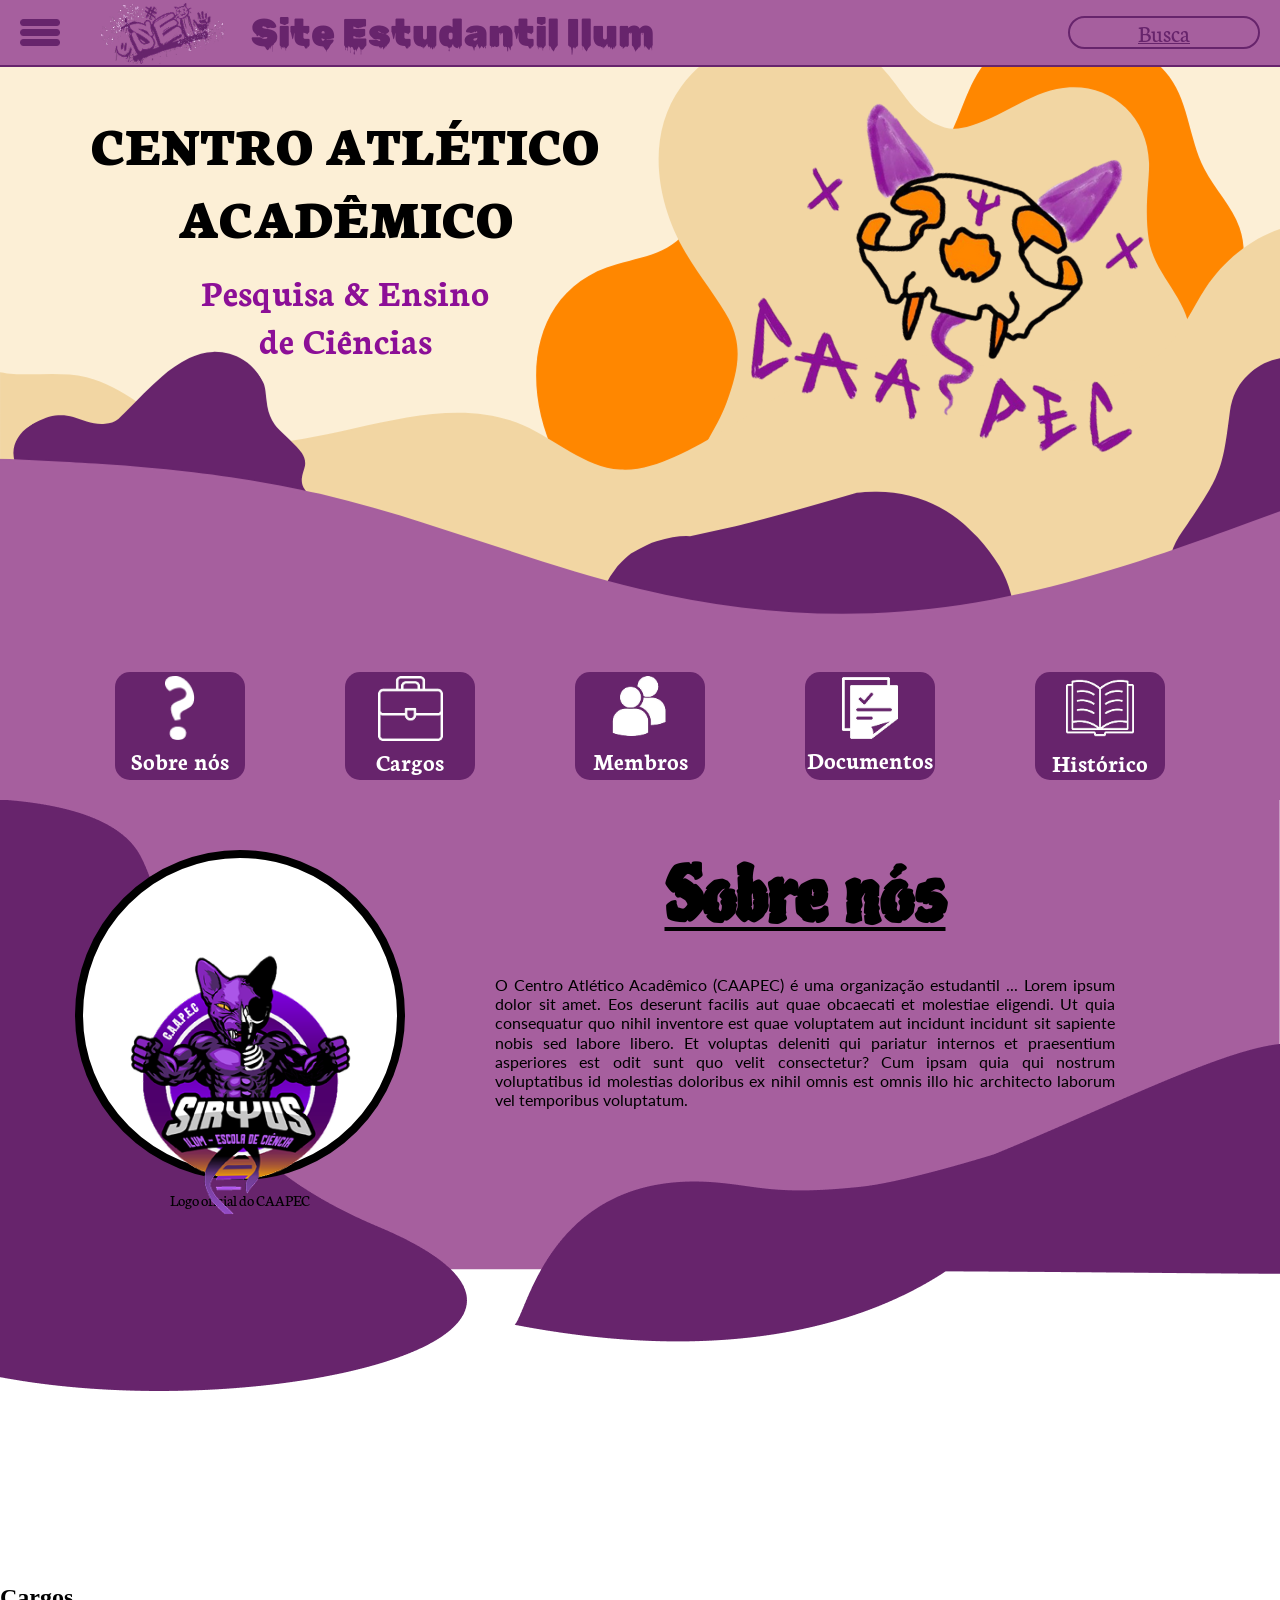
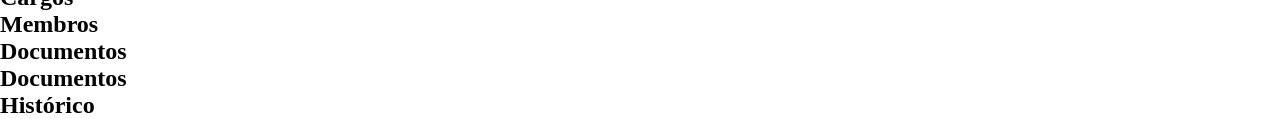
==== pages/caapec/index.html @ 22b8bea9 "Estrutura de pastas do site, juntamente com o começo da página da C.A.A.P.E.C." ====
<!DOCTYPE html>
<html lang="pt-br">
    <head>
        <meta charset="UTF-8">
        <meta name="viewport" content="width=device-width, initial-scale=1.0">
        <title>CAAPEC - Centro Atlético Acadêmico</title>
        <link rel="stylesheet" href="theme-caapec.css">
        <link rel="preconnect" href="https://fonts.googleapis.com">
        <link rel="preconnect" href="https://fonts.gstatic.com" crossorigin>
        <link href="https://fonts.googleapis.com/css2?family=Lato:ital,wght@0,100;0,300;0,400;
        0,700;0,900;1,100;1,300;1,400;1,700;1,900&family=Neuton:ital,wght@0,200;0,300;0,400;
        0,700;0,800;1,400&family=Piedra&family=Rubik+Wet+Paint&display=swap" rel="stylesheet">
    </head>
    <body class="page-caapec">
        <nav class="top-navbar">
            <div class="top-navbar-container">
                <div class="menu">
                    <button class="menu-button">
                        <img src="../../assets/icons/menu icon.png" alt="abrir menu">
                    </button>
                    <button class="logo-sei-button">
                        <img src="../../assets/images/logo sei roxo 1.png" alt="ir para página inicial">
                    </button>
                    <span class="site-name">Site Estudantil Ilum</span>
                </div>
                <div class="search-container">
                    <form action="/buscar" method="GET">
                        <input type="search" placeholder="Busca" class="search-input">
                    </div>
                </div>
            </nav>
            <header class="hero-section">
                <div class="hero-container">
                    <div class="hero-text">
                        <h1>CENTRO ATLÉTICO ACADÊMICO</h1>
                        <p class="hero-subtitle">
                            Pesquisa & Ensino
                            <br>
                            de Ciências
                        </p>
                    </div>
                </div>
            </header>
            <nav class="navigation-menu">
                <a href="#sobre-nos" class="nav-button">
                    <img src="../../assets/icons/sobre nos icon.png" class="icon-sobre" alt="Sobre nós">
                    <span>Sobre nós</span>
                </a>
                <a href="#cargos" class="nav-button">
                    <img src="../../assets/icons/cargos icon.png" class="icon-cargos" alt="Cargos">
                    <span>Cargos</span>
                </a>
                <a href="#membros" class="nav-button">
                    <img src="../../assets/icons/membros icon.png" class="icon-membros" alt="Membros">
                    <span>Membros</span>
                </a>
                <a href="#documentos" class="nav-button">
                    <img src="../../assets/icons/documentos.png" class="icon-documentos" alt="Membros">
                    <span>Documentos</span>
                </a>
                <a href="#historico" class="nav-button">
                    <img src="../../assets/icons/historico icon.png" class="icon-historico" alt="Membros">
                    <span>Histórico</span>
                </a>
            </nav>
            <section id="sobre-nos" class="seccao-sobre-nos">
                <div class="sobre-nos-container">
                    <div class="sobre-nos-logo-area">
                        <div class="logo-circle">
                            <img src="img/logo caapec.png" alt="Logo oficial do CAAPEC">
                        </div>
                        <p class="logo-caption">Logo oficial do CAAPEC</p>
                    </div>
                    <div class="sibre-nos-texto-area">
                        <h2 class="sobre-nos-titulo">Sobre nós</h2>
                        <div class="sobre-nos-conteudo">
                            <p>
                                O Centro Atlético Acadêmico (CAAPEC) é uma organização estudantil ... 
                                Lorem ipsum dolor sit amet. Eos deserunt facilis aut quae obcaecati et molestiae eligendi. Ut quia consequatur quo nihil inventore est quae voluptatem aut incidunt incidunt sit sapiente nobis sed labore libero.

                                Et voluptas deleniti qui pariatur internos et praesentium asperiores est odit sunt quo velit consectetur? Cum ipsam quia qui nostrum voluptatibus id molestias doloribus ex nihil omnis est omnis illo hic architecto laborum vel temporibus voluptatum.
                            </p>
                        </div>
                    </div>
                </div>
            </section>
            <section id="cargos">
                <h2>Cargos</h2>
            </section>
            <section id="membros">
                <h2>Membros</h2>
            </section>
            <section id="documentos">
                <h2>Documentos</h2>
            </section>
            <section id="documentos">
                <h2>Documentos</h2>
            </section>
            <section id="historico">
                <h2>Histórico</h2>
            </section>
        </body>
    </html>
---- pages/caapec/theme-caapec.css ----
@import url('../../css/variables.css');
@import url('https://fonts.googleapis.com/css2?family=Rubik+Wet+Paint&display=swap');

html {
    scroll-behavior: smooth;
}

* {
    margin: 0;
    padding: 0;
    box-sizing: border-box;
}

.top-navbar {
    background-color: var(--Ilum-Lilac); 
    border-bottom: 2px solid var(--Ilum-Purple);
    color: white;
    font-family: sans-serif;
}

.top-navbar-container {
    display: flex;
    justify-content: space-between; 
    align-items: center;           
    height: 65px; 
    padding: 0px 20px;
}

.menu {
    display: flex;
    align-items: center;
    gap: 27px;   
    height: 100%;    
}

.menu-button {
    background: none    ;
    border: none;
    width: 40px; 
    height: 27px;
    cursor: pointer;
}

.menu-button img {
    width: 40px; 
    height: 27px;
}

.logo-sei-button {
    background: none;
    border: none;
    border-radius: 45%;
    height: 100%;
    width: 22%;
    /* cursor: pointer; */
    position: relative;
    display: flex;
    align-items: center;
    justify-content: center;
}

.logo-sei-button img {
    width: 165%;
    height: 160%;
    clip-path: inset(0 20% 20% 20%);
    object-fit: cover;
    object-position: center 15px;
}

.site-name {
    color: var(--Ilum-Purple);
    font-family: "Rubik Wet Paint", system-ui;
    font-size: 29pt;
    margin-left: -18px;
}

.search-container {
    display: flex;
    align-items: center;
}

.search-input {
  background: transparent;
  border: 2px solid var(--Ilum-Purple);
  border-radius: 50px;      
  font-family: "Neuton", serif;
  color: var(--Ilum-Purple);
  font-size: 18pt;
  text-align: center;   
  width: 192px;
  height: 33px;
  line-height: 33px;
  outline: none;     
  
  -webkit-appearance: none;
  appearance: none;
  padding-left: 15px;
  padding-right: 15px;
  box-sizing: border-box;
}

.search-input::-webkit-search-decoration,
.search-input::-webkit-search-cancel-button {
  -webkit-appearance: none;
  display: none;
}

.search-input::placeholder {
    color: var(--Ilum-Purple);
    text-decoration: underline;
    text-underline-offset: 1px;
    text-decoration-thickness: 1px;
}

/* --- Estilos da Seção Hero --- */

.hero-section {
    width: 100%;
    min-height: 585px;  
    background-image: url('img/fundo caapec.png');
    background-size: cover;
    background-position: bottom;
    background-repeat: no-repeat;
    display: flex;
    align-items: flex-start;
    padding-top: 40px;
}

.hero-container {
    width: 100%;
    margin: 0px 45px;
}

.hero-text {
    max-width: 600px; 
    text-align: center; 
}

.hero-text h1 {
    font-family: "Neuton", serif;
    font-size: 42pt;
    font-weight: 800;
    color: #000;
    line-height: 1.3; 
    margin-bottom: 5px; 
    text-transform: uppercase;
    padding-bottom: 10px;
}

.hero-subtitle {
    font-family: "Neuton", serif;
    font-size: 28pt;
    font-weight: 700;
    color: #8C0F97;
    line-height: 1.3;
}

/* Parte de Quick Nav */

.navigation-menu {
    background-color: var(--Ilum-Lilac);
    height: 125;
    display: flex;
    padding: 0 10px 0 10px;
    justify-content: center;
    gap: 100px; 
    padding: 20px;
}

.nav-button {
    background-color: var(--Ilum-Purple); 
    width: 130px;
    height: 108px;
    border-radius: 15px; 
    
    display: flex;
    flex-direction: column;
    align-items: center;
    justify-content: center;
    text-decoration: none; 
    transition: transform 0.2s; 
}

.nav-button:hover {
    transform: scale(1.05); 
}

.nav-button img {
    height: auto;
}

.nav-button span {
    color: #FFFFFF;
    font-family: "Neuton", serif;
    font-size: 18pt;
    font-weight: 700;}

.icon-sobre {
    width: 30px; 
    margin-bottom: 5px;
}

.icon-cargos {
    width: 65px; 
    margin-bottom: 5px;
}

.icon-membros {
    width: 60px;
    margin-bottom: 9px;
}

.icon-documentos {
    width: 62px;
    margin-bottom: 5px;
}

.icon-historico {
    width: 68px;
    margin-bottom: 5px;
}

/* secção sobre nós */

.seccao-sobre-nos {
    width: 100%;
    min-height: 784px; 
    background-image: url('img/fundo sobre nos.png'); 
    background-size: cover;
    background-position: bottom;
    display: flex;
    align-items: flex-start;
    padding-top: 50px;
    padding-left: 75px;
}

.sobre-nos-container {
    display: flex;
    align-items: flex-start;
    gap: 90px; 
}

.sobre-nos-logo-area {
    flex: 1;
    display: flex;
    flex-direction: column;
    align-items: center;
}

.logo-circle {
    width: 330px;
    height: 330px;
    background-color: #FFFFFF;
    border: 8px solid #000000;
    border-radius: 50%;
    display: flex;
    justify-content: center;
    align-items: flex-end;
    position: relative; 
    z-index: 2;
}

.logo-circle img {
    width: 100%; 
    height: auto;
    display: block;
    margin-bottom: -43px;
}

.logo-caption {
    margin-top: 10px;
    font-family: "Neuton", serif;
    color: #000000;
    font-size: 12pt;
}

.about-text-area {
    flex: 1.5;
    display: flex;
    flex-direction: column;
    align-items: center;    
    margin-top: 15px;
}

.sobre-nos-titulo {
    font-family: 'Piedra', serif;
    font-size: 55pt;
    color: #000000;
    margin-bottom: 30px;
    text-align: center;
    text-decoration: underline;
    text-underline-offset: 6px;
    text-decoration-thickness: 4px;
}

.sobre-nos-conteudo {
    max-width: 620px;
    width: 100%;
}

.sobre-nos-conteudo p {
    font-family: 'Lato', sans-serif; 
    font-size: 12pt;
    line-height: 1.2;
    color: #000000;
    text-align: justify;
}
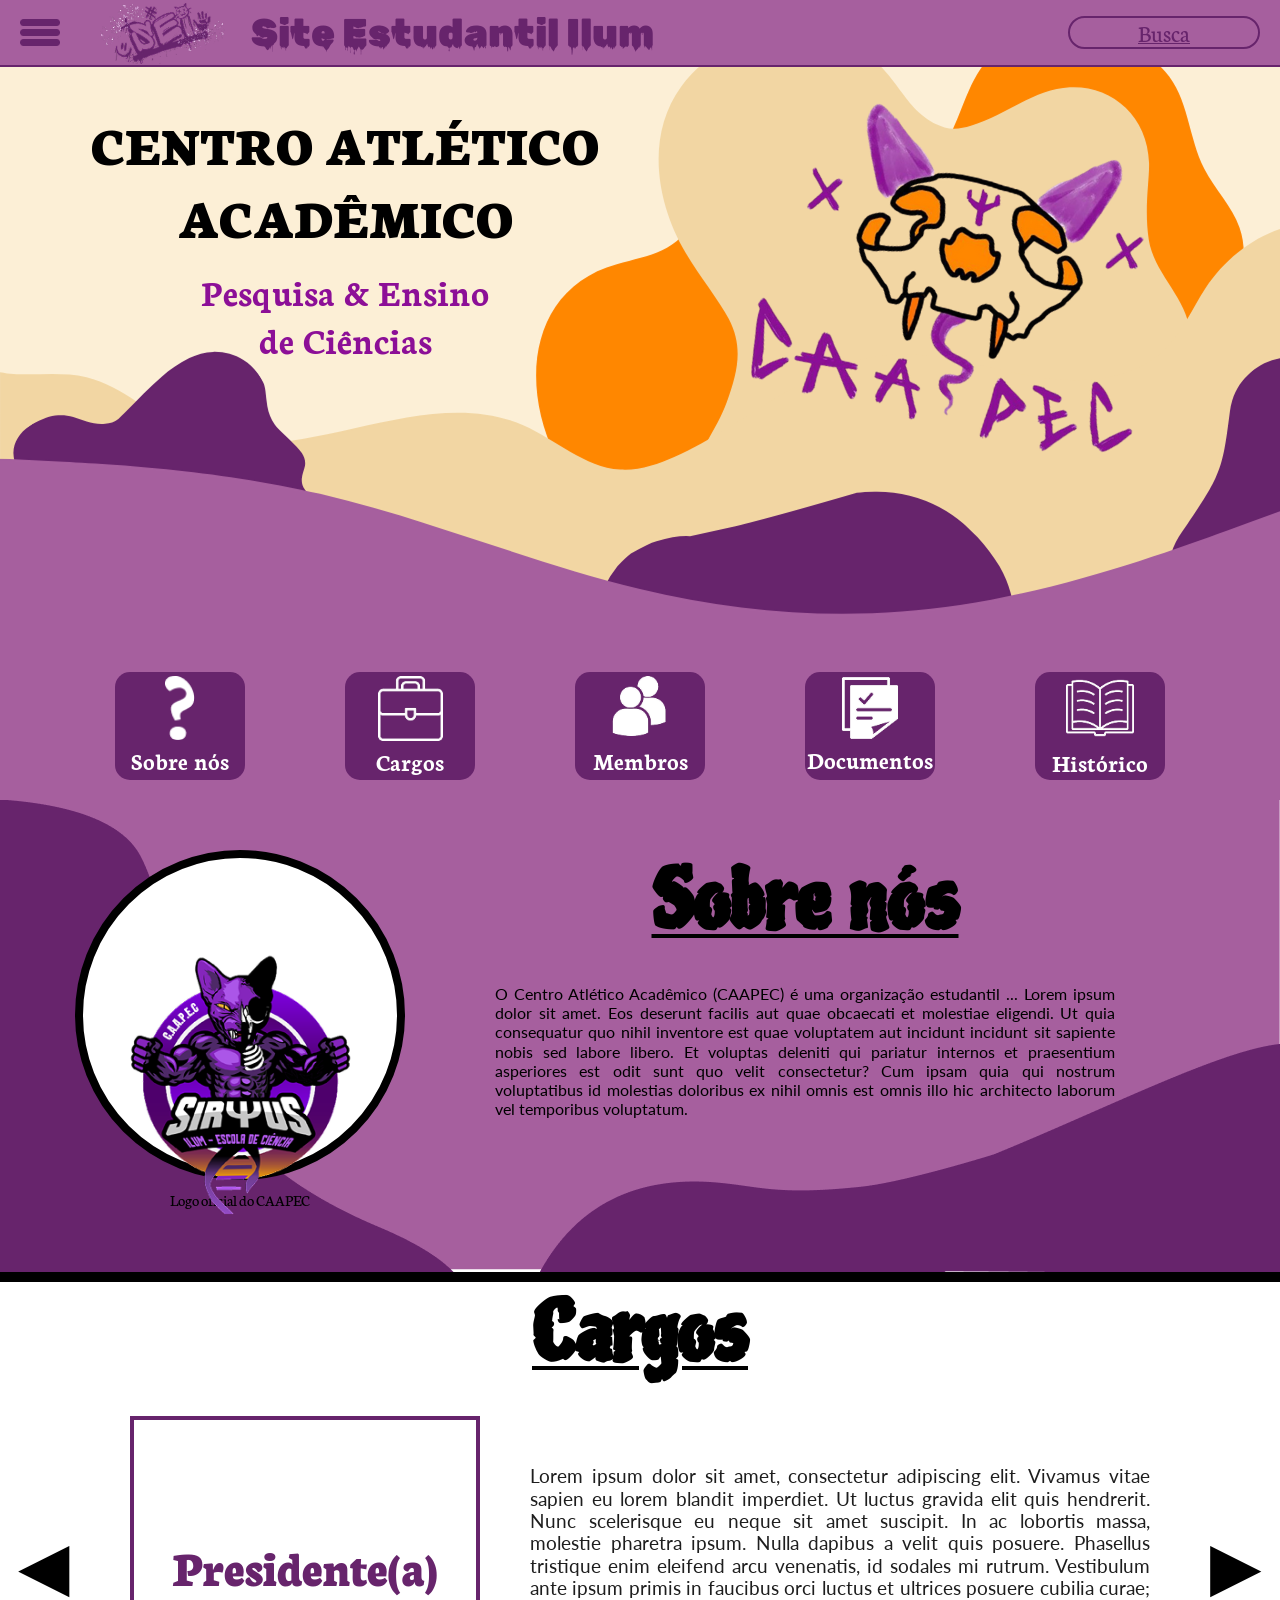
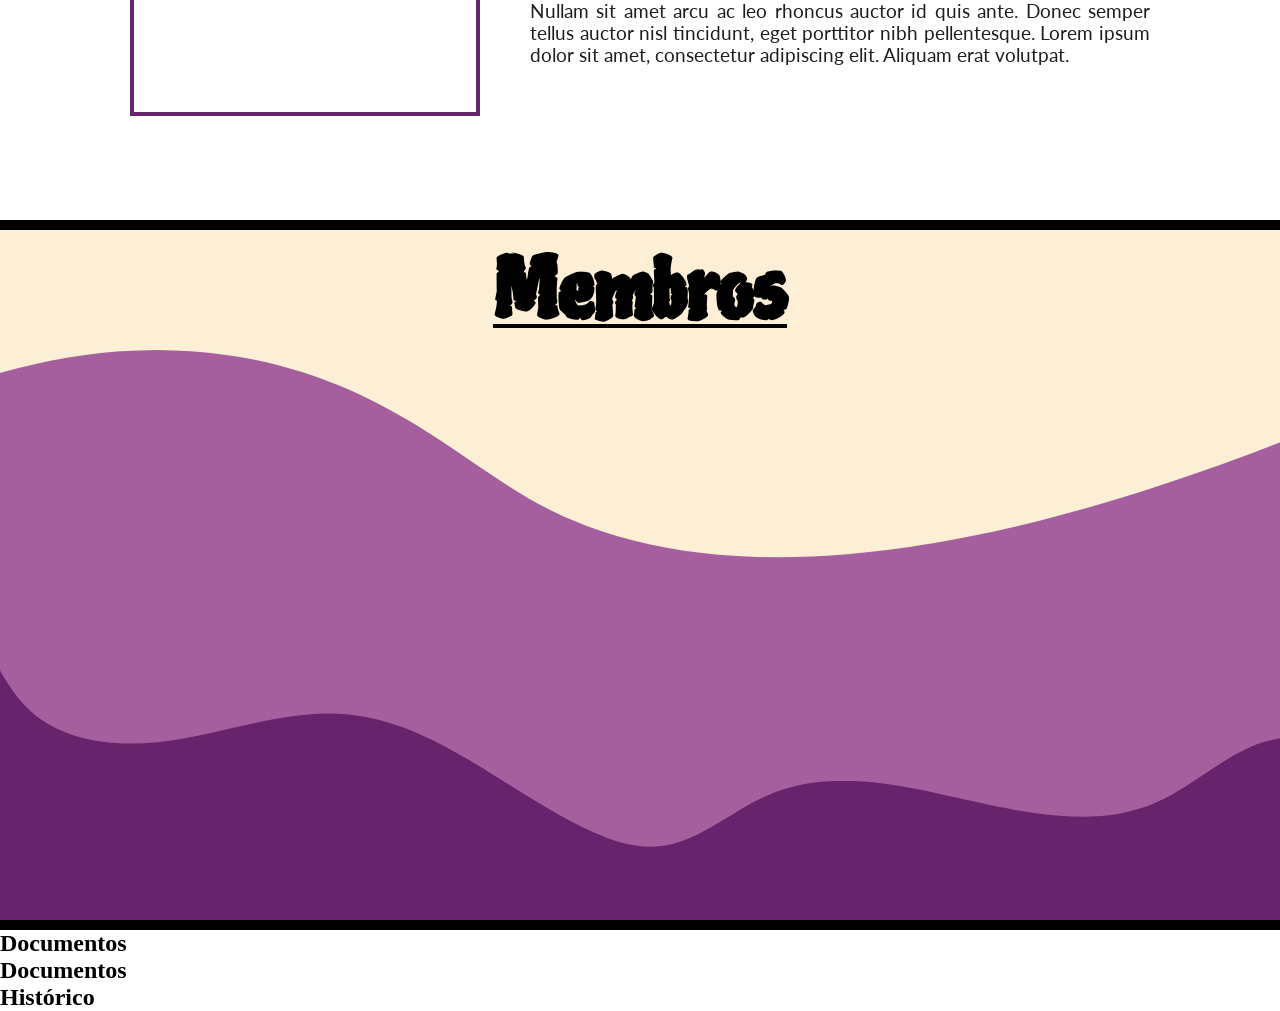
==== commit 4c1483f5: "Adição da secção cargos" ====
--- a/pages/caapec/index.html
+++ b/pages/caapec/index.html
@@ -7,9 +7,7 @@
         <link rel="stylesheet" href="theme-caapec.css">
         <link rel="preconnect" href="https://fonts.googleapis.com">
         <link rel="preconnect" href="https://fonts.gstatic.com" crossorigin>
-        <link href="https://fonts.googleapis.com/css2?family=Lato:ital,wght@0,100;0,300;0,400;
-        0,700;0,900;1,100;1,300;1,400;1,700;1,900&family=Neuton:ital,wght@0,200;0,300;0,400;
-        0,700;0,800;1,400&family=Piedra&family=Rubik+Wet+Paint&display=swap" rel="stylesheet">
+        <link href="https://fonts.googleapis.com/css2?family=Lato:ital,wght@0,100;0,300;0,400;0,700;0,900;1,100;1,300;1,400;1,700;1,900&family=Neuton:ital,wght@0,200;0,300;0,400;0,700;0,800;1,400&family=Piedra&family=Rubik+Wet+Paint&display=swap" rel="stylesheet">
     </head>
     <body class="page-caapec">
         <nav class="top-navbar">
@@ -26,78 +24,219 @@
                 <div class="search-container">
                     <form action="/buscar" method="GET">
                         <input type="search" placeholder="Busca" class="search-input">
+                    </form>
+                </div>
+            </div>
+        </nav>
+        <header class="hero-section">
+            <div class="hero-container">
+                <div class="hero-text">
+                    <h1>CENTRO ATLÉTICO ACADÊMICO</h1>
+                    <p class="hero-subtitle">
+                        Pesquisa & Ensino
+                        <br>
+                        de Ciências
+                    </p>
+                </div>
+            </div>
+        </header>
+        <nav class="navigation-menu">
+            <a href="#sobre-nos" class="nav-button">
+                <img src="../../assets/icons/sobre nos icon.png" class="icon-sobre" alt="Sobre nós">
+                <span>Sobre nós</span>
+            </a>
+            <a href="#cargos" class="nav-button">
+                <img src="../../assets/icons/cargos icon.png" class="icon-cargos" alt="Cargos">
+                <span>Cargos</span>
+            </a>
+            <a href="#membros" class="nav-button">
+                <img src="../../assets/icons/membros icon.png" class="icon-membros" alt="Membros">
+                <span>Membros</span>
+            </a>
+            <a href="#documentos" class="nav-button">
+                <img src="../../assets/icons/documentos.png" class="icon-documentos" alt="Membros">
+                <span>Documentos</span>
+            </a>
+            <a href="#historico" class="nav-button">
+                <img src="../../assets/icons/historico icon.png" class="icon-historico" alt="Membros">
+                <span>Histórico</span>
+            </a>
+        </nav>
+        <section id="sobre-nos" class="seccao-sobre-nos">
+            <div class="sobre-nos-container">
+                <div class="sobre-nos-logo-area">
+                    <div class="logo-circle">
+                        <img src="img/logo caapec.png" alt="Logo oficial do CAAPEC">
                     </div>
-                </div>
-            </nav>
-            <header class="hero-section">
-                <div class="hero-container">
-                    <div class="hero-text">
-                        <h1>CENTRO ATLÉTICO ACADÊMICO</h1>
-                        <p class="hero-subtitle">
-                            Pesquisa & Ensino
-                            <br>
-                            de Ciências
+                    <p class="logo-caption">Logo oficial do CAAPEC</p>
+                </div>
+                <div class="sibre-nos-texto-area">
+                    <h2 class="seccao-titulo">Sobre nós</h2>
+                    <div class="sobre-nos-conteudo">
+                        <p>
+                            O Centro Atlético Acadêmico (CAAPEC) é uma organização estudantil ... 
+                                Lorem ipsum dolor sit amet. Eos deserunt facilis aut quae obcaecati et molestiae eligendi. Ut quia consequatur quo nihil inventore est quae voluptatem aut incidunt incidunt sit sapiente nobis sed labore libero.
+                                Et voluptas deleniti qui pariatur internos et praesentium asperiores est odit sunt quo velit consectetur? Cum ipsam quia qui nostrum voluptatibus id molestias doloribus ex nihil omnis est omnis illo hic architecto laborum vel temporibus voluptatum.
                         </p>
                     </div>
                 </div>
-            </header>
-            <nav class="navigation-menu">
-                <a href="#sobre-nos" class="nav-button">
-                    <img src="../../assets/icons/sobre nos icon.png" class="icon-sobre" alt="Sobre nós">
-                    <span>Sobre nós</span>
-                </a>
-                <a href="#cargos" class="nav-button">
-                    <img src="../../assets/icons/cargos icon.png" class="icon-cargos" alt="Cargos">
-                    <span>Cargos</span>
-                </a>
-                <a href="#membros" class="nav-button">
-                    <img src="../../assets/icons/membros icon.png" class="icon-membros" alt="Membros">
-                    <span>Membros</span>
-                </a>
-                <a href="#documentos" class="nav-button">
-                    <img src="../../assets/icons/documentos.png" class="icon-documentos" alt="Membros">
-                    <span>Documentos</span>
-                </a>
-                <a href="#historico" class="nav-button">
-                    <img src="../../assets/icons/historico icon.png" class="icon-historico" alt="Membros">
-                    <span>Histórico</span>
-                </a>
-            </nav>
-            <section id="sobre-nos" class="seccao-sobre-nos">
-                <div class="sobre-nos-container">
-                    <div class="sobre-nos-logo-area">
-                        <div class="logo-circle">
-                            <img src="img/logo caapec.png" alt="Logo oficial do CAAPEC">
-                        </div>
-                        <p class="logo-caption">Logo oficial do CAAPEC</p>
+            </div>
+        </section>
+        <section id="cargos" class="seccao-cargos">
+            <div class="cargos-container">
+                <h2 class="seccao-titulo">Cargos</h2>
+                <div class="cargos-carrossel">
+                    <button class="seta-nav seta-esquerda" aria-label="Anterior">
+                        &#9664;
+                    </button>
+                    <div class="cargos-conteudo-wrapper">
+                        <div class="cargo-item ativo">
+                            <div class="cargo-card-box">
+                                <h3>Presidente(a)</h3>
+                            </div>
+                            <div class="cargo-descricao">
+                                <p>
+                                    Lorem ipsum dolor sit amet, consectetur adipiscing elit. Vivamus vitae 
+                                    sapien eu lorem blandit imperdiet. Ut luctus gravida elit quis hendrerit. 
+                                    Nunc scelerisque eu neque sit amet suscipit. In ac lobortis massa, molestie 
+                                    pharetra ipsum. Nulla dapibus a velit quis posuere. Phasellus tristique 
+                                    enim eleifend arcu venenatis, id sodales mi rutrum. Vestibulum ante ipsum 
+                                    primis in faucibus orci luctus et ultrices posuere cubilia curae; Nullam 
+                                    sit amet arcu ac leo rhoncus auctor id quis ante. Donec semper tellus 
+                                    auctor nisl tincidunt, eget porttitor nibh pellentesque. Lorem ipsum dolor 
+                                    sit amet, consectetur adipiscing elit. Aliquam erat volutpat.
+                                </p>
+                            </div>
+                        </div>
+                        <div class="cargo-item">
+                            <div class="cargo-card-box">
+                                <h3>Vice-Presidente(a)</h3>
+                            </div>
+                            <div class="cargo-descricao">
+                                <p>
+                                    Lorem ipsum dolor sit amet, consectetur adipiscing elit. Vivamus vitae 
+                                    sapien eu lorem blandit imperdiet. Ut luctus gravida elit quis hendrerit. 
+                                    Nunc scelerisque eu neque sit amet suscipit. In ac lobortis massa, molestie 
+                                    pharetra ipsum. Nulla dapibus a velit quis posuere. Phasellus tristique 
+                                    enim eleifend arcu venenatis, id sodales mi rutrum. Vestibulum ante ipsum 
+                                    primis in faucibus orci luctus et ultrices posuere cubilia curae; Nullam 
+                                    sit amet arcu ac leo rhoncus auctor id quis ante. Donec semper tellus 
+                                    auctor nisl tincidunt, eget porttitor nibh pellentesque. Lorem ipsum dolor 
+                                    sit amet, consectetur adipiscing elit. Aliquam erat volutpat.
+                                </p>
+                            </div>
+                        </div>
+                        <div class="cargo-item">
+                            <div class="cargo-card-box">
+                                <h3>Diretor Financeiro(a)</h3>
+                            </div>
+                            <div class="cargo-descricao">
+                                <p>
+                                    Lorem ipsum dolor sit amet, consectetur adipiscing elit. Vivamus vitae 
+                                    sapien eu lorem blandit imperdiet. Ut luctus gravida elit quis hendrerit. 
+                                    Nunc scelerisque eu neque sit amet suscipit. In ac lobortis massa, molestie 
+                                    pharetra ipsum. Nulla dapibus a velit quis posuere. Phasellus tristique 
+                                    enim eleifend arcu venenatis, id sodales mi rutrum. Vestibulum ante ipsum 
+                                    primis in faucibus orci luctus et ultrices posuere cubilia curae; Nullam 
+                                    sit amet arcu ac leo rhoncus auctor id quis ante. Donec semper tellus 
+                                    auctor nisl tincidunt, eget porttitor nibh pellentesque. Lorem ipsum dolor 
+                                    sit amet, consectetur adipiscing elit. Aliquam erat volutpat.
+                                </p>
+                            </div>
+                        </div>
+                        <div class="cargo-item">
+                            <div class="cargo-card-box">
+                                <h3>Diretor(a) de Relações Públicas e Marketing</h3>
+                            </div>
+                            <div class="cargo-descricao">
+                                <p>
+                                    Lorem ipsum dolor sit amet, consectetur adipiscing elit. Vivamus vitae 
+                                    sapien eu lorem blandit imperdiet. Ut luctus gravida elit quis hendrerit. 
+                                    Nunc scelerisque eu neque sit amet suscipit. In ac lobortis massa, molestie 
+                                    pharetra ipsum. Nulla dapibus a velit quis posuere. Phasellus tristique 
+                                    enim eleifend arcu venenatis, id sodales mi rutrum. Vestibulum ante ipsum 
+                                    primis in faucibus orci luctus et ultrices posuere cubilia curae; Nullam 
+                                    sit amet arcu ac leo rhoncus auctor id quis ante. Donec semper tellus 
+                                    auctor nisl tincidunt, eget porttitor nibh pellentesque. Lorem ipsum dolor 
+                                    sit amet, consectetur adipiscing elit. Aliquam erat volutpat.
+                                </p>
+                            </div>
+                        </div>
+                        <div class="cargo-item">
+                            <div class="cargo-card-box">
+                                <h3>Primeiro Diretor(a) Geral de Esportes e Eventos</h3>
+                            </div>
+                            <div class="cargo-descricao">
+                                <p>
+                                    Lorem ipsum dolor sit amet, consectetur adipiscing elit. Vivamus vitae 
+                                    sapien eu lorem blandit imperdiet. Ut luctus gravida elit quis hendrerit. 
+                                    Nunc scelerisque eu neque sit amet suscipit. In ac lobortis massa, molestie 
+                                    pharetra ipsum. Nulla dapibus a velit quis posuere. Phasellus tristique 
+                                    enim eleifend arcu venenatis, id sodales mi rutrum. Vestibulum ante ipsum 
+                                    primis in faucibus orci luctus et ultrices posuere cubilia curae; Nullam 
+                                    sit amet arcu ac leo rhoncus auctor id quis ante. Donec semper tellus 
+                                    auctor nisl tincidunt, eget porttitor nibh pellentesque. Lorem ipsum dolor 
+                                    sit amet, consectetur adipiscing elit. Aliquam erat volutpat.
+                                </p>
+                            </div>
+                        </div>
+                        <div class="cargo-item">
+                            <div class="cargo-card-box">
+                                <h3>Segundo Diretor(a) Geral de Esportes e Eventos</h3>
+                            </div>
+                            <div class="cargo-descricao">
+                                <p>
+                                    Lorem ipsum dolor sit amet, consectetur adipiscing elit. Vivamus vitae 
+                                    sapien eu lorem blandit imperdiet. Ut luctus gravida elit quis hendrerit. 
+                                    Nunc scelerisque eu neque sit amet suscipit. In ac lobortis massa, molestie 
+                                    pharetra ipsum. Nulla dapibus a velit quis posuere. Phasellus tristique 
+                                    enim eleifend arcu venenatis, id sodales mi rutrum. Vestibulum ante ipsum 
+                                    primis in faucibus orci luctus et ultrices posuere cubilia curae; Nullam 
+                                    sit amet arcu ac leo rhoncus auctor id quis ante. Donec semper tellus 
+                                    auctor nisl tincidunt, eget porttitor nibh pellentesque. Lorem ipsum dolor 
+                                    sit amet, consectetur adipiscing elit. Aliquam erat volutpat.
+                                </p>
+                            </div>
+                        </div>
+                        <div class="cargo-item">
+                            <div class="cargo-card-box">
+                                <h3>Diretor(a) de Relações Estudantis</h3>
+                            </div>
+                            <div class="cargo-descricao">
+                                <p>
+                                    Lorem ipsum dolor sit amet, consectetur adipiscing elit. Vivamus vitae 
+                                    sapien eu lorem blandit imperdiet. Ut luctus gravida elit quis hendrerit. 
+                                    Nunc scelerisque eu neque sit amet suscipit. In ac lobortis massa, molestie 
+                                    pharetra ipsum. Nulla dapibus a velit quis posuere. Phasellus tristique 
+                                    enim eleifend arcu venenatis, id sodales mi rutrum. Vestibulum ante ipsum 
+                                    primis in faucibus orci luctus et ultrices posuere cubilia curae; Nullam 
+                                    sit amet arcu ac leo rhoncus auctor id quis ante. Donec semper tellus 
+                                    auctor nisl tincidunt, eget porttitor nibh pellentesque. Lorem ipsum dolor 
+                                    sit amet, consectetur adipiscing elit. Aliquam erat volutpat.
+                                </p>
+                            </div>
+                        </div>
                     </div>
-                    <div class="sibre-nos-texto-area">
-                        <h2 class="sobre-nos-titulo">Sobre nós</h2>
-                        <div class="sobre-nos-conteudo">
-                            <p>
-                                O Centro Atlético Acadêmico (CAAPEC) é uma organização estudantil ... 
-                                Lorem ipsum dolor sit amet. Eos deserunt facilis aut quae obcaecati et molestiae eligendi. Ut quia consequatur quo nihil inventore est quae voluptatem aut incidunt incidunt sit sapiente nobis sed labore libero.
-
-                                Et voluptas deleniti qui pariatur internos et praesentium asperiores est odit sunt quo velit consectetur? Cum ipsam quia qui nostrum voluptatibus id molestias doloribus ex nihil omnis est omnis illo hic architecto laborum vel temporibus voluptatum.
-                            </p>
-                        </div>
-                    </div>
-                </div>
-            </section>
-            <section id="cargos">
-                <h2>Cargos</h2>
-            </section>
-            <section id="membros">
-                <h2>Membros</h2>
-            </section>
-            <section id="documentos">
-                <h2>Documentos</h2>
-            </section>
-            <section id="documentos">
-                <h2>Documentos</h2>
-            </section>
-            <section id="historico">
-                <h2>Histórico</h2>
-            </section>
-        </body>
-    </html>
+                    <button class="seta-nav seta-direita" aria-label="Próximo">
+                        &#9654;
+                    </button>
+                </div>
+            </div>
+        </section>
+        <section id="membros" class="seccao-membros">
+            <div class="membros-container">
+                <h2 class="seccao-titulo">Membros</h2>
+            </div>
+        </section>
+        <section id="documentos">
+            <h2>Documentos</h2>
+        </section>
+        <section id="documentos">
+            <h2>Documentos</h2>
+        </section>
+        <section id="historico">
+            <h2>Histórico</h2>
+        </section>
+        <script src="../../js/seccao_cargos.js"></script>
+    </body>
+</html>
--- a/pages/caapec/theme-caapec.css
+++ b/pages/caapec/theme-caapec.css
@@ -1,5 +1,4 @@
 @import url('../../css/variables.css');
-@import url('https://fonts.googleapis.com/css2?family=Rubik+Wet+Paint&display=swap');
 
 html {
     scroll-behavior: smooth;
@@ -155,8 +154,6 @@
     line-height: 1.3;
 }
 
-/* Parte de Quick Nav */
-
 .navigation-menu {
     background-color: var(--Ilum-Lilac);
     height: 125;
@@ -281,10 +278,10 @@
     align-items: center;    
     margin-top: 15px;
 }
-
-.sobre-nos-titulo {
+/* Titulo de uma secção */
+.seccao-titulo {
     font-family: 'Piedra', serif;
-    font-size: 55pt;
+    font-size: 60pt;
     color: #000000;
     margin-bottom: 30px;
     text-align: center;
@@ -304,4 +301,114 @@
     line-height: 1.2;
     color: #000000;
     text-align: justify;
-}+}
+
+/* Secção dos Cargos  */
+
+.seccao-cargos {
+    width: 100%;
+    min-height: 558px;
+    background-image: url('img/fundo cargos.png');
+    background-size: cover;
+    background-position: bottom;
+    display: flex;
+    align-items: flex-start;   
+    margin-top: -312px;
+    padding-top: 10px;
+}
+
+.cargos-container {
+    width: 100%;
+    display: flex;
+    flex-direction: column;
+    align-items: center;
+}
+
+.cargos-carrossel {
+    display: flex;
+    align-items: center;
+    justify-content: center;
+    gap: 60px;
+    width: 100%;
+}
+
+.cargos-conteudo-wrapper {
+    align-items: center;
+    gap: 50px;
+    transition: opacity 0.3s ease;
+}
+
+.cargo-item {
+    display: none; 
+    align-items: center;
+    gap: 50px;
+    width: 100%;
+}
+
+.cargo-item.ativo {
+    display: flex;
+}
+
+.cargo-card-box {
+    width: 350px;
+    height: 300px;
+    flex-shrink: 0;
+    border: 4px solid var(--Ilum-Purple);
+    display: flex;
+    align-items: center;
+    justify-content: center;
+    text-align: center;
+    overflow: hidden;
+}
+
+.cargo-card-box h3 {
+    font-family: 'Neuton', serif;
+    font-size: 38pt;
+    color: var(--Ilum-Purple);
+    font-weight: 800;
+}
+
+.cargo-descricao {
+    max-width: 620px;
+    width: 100%;
+}
+
+.cargo-descricao p {
+    font-family: 'Lato', sans-serif;
+    font-size: 14pt;
+    line-height: 1.2;
+    color: #1E1E1E;
+    text-align: justify;
+}
+
+.seta-nav {
+    background: none;
+    border: none;
+    font-size: 50pt;
+    cursor: pointer;
+    color: #000000;
+    transition: transform 0.2s, color 0.2s;
+}
+
+.seta-nav:hover {
+    transform: scale(1.2);
+    color: var(--Ilum-Purple);
+}
+
+.seccao-membros {
+    width: 100%;
+    min-height: 700px;
+    background-image: url('img/fundo membros.png');
+    background-size: cover;
+    background-position: bottom;
+    display: flex;
+    align-items: flex-start;   
+    padding-top: 10px;
+}
+
+.membros-container {
+    width: 100%;
+    display: flex;
+    flex-direction: column;
+    align-items: center;
+}
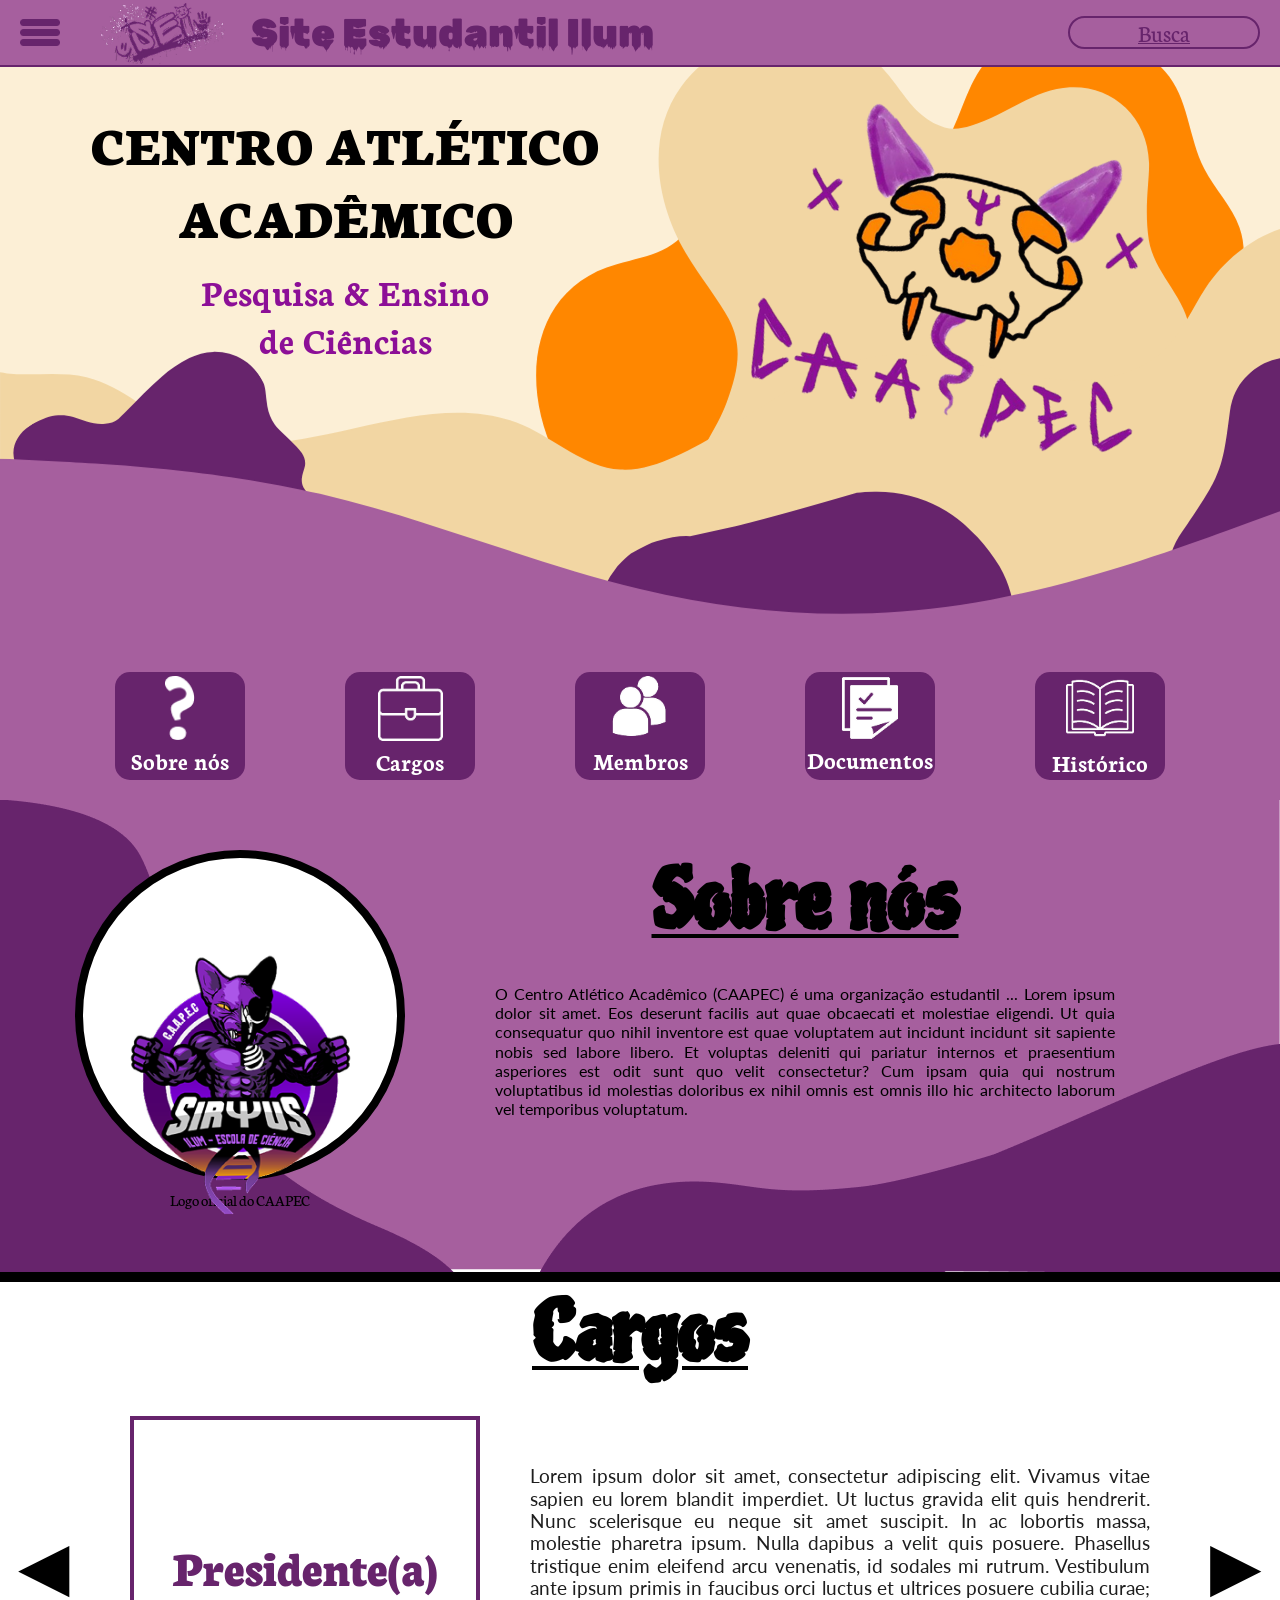
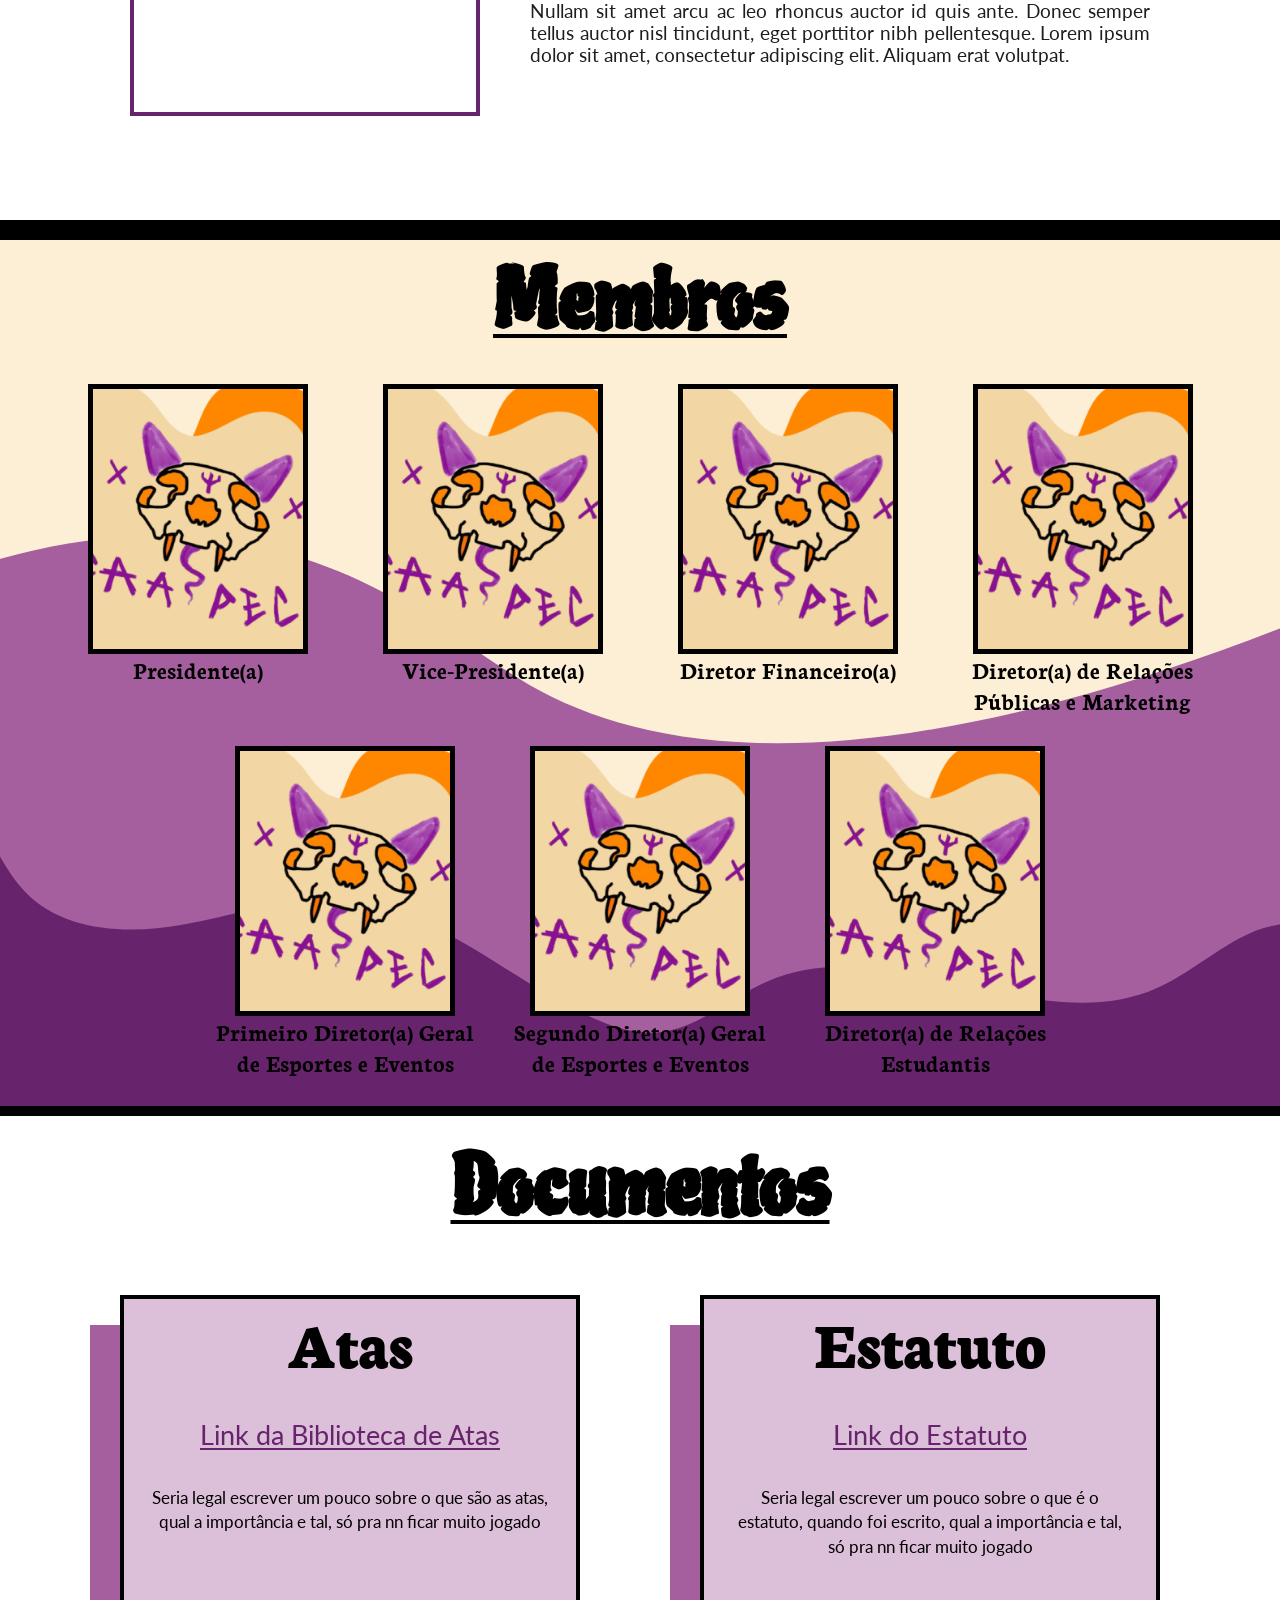
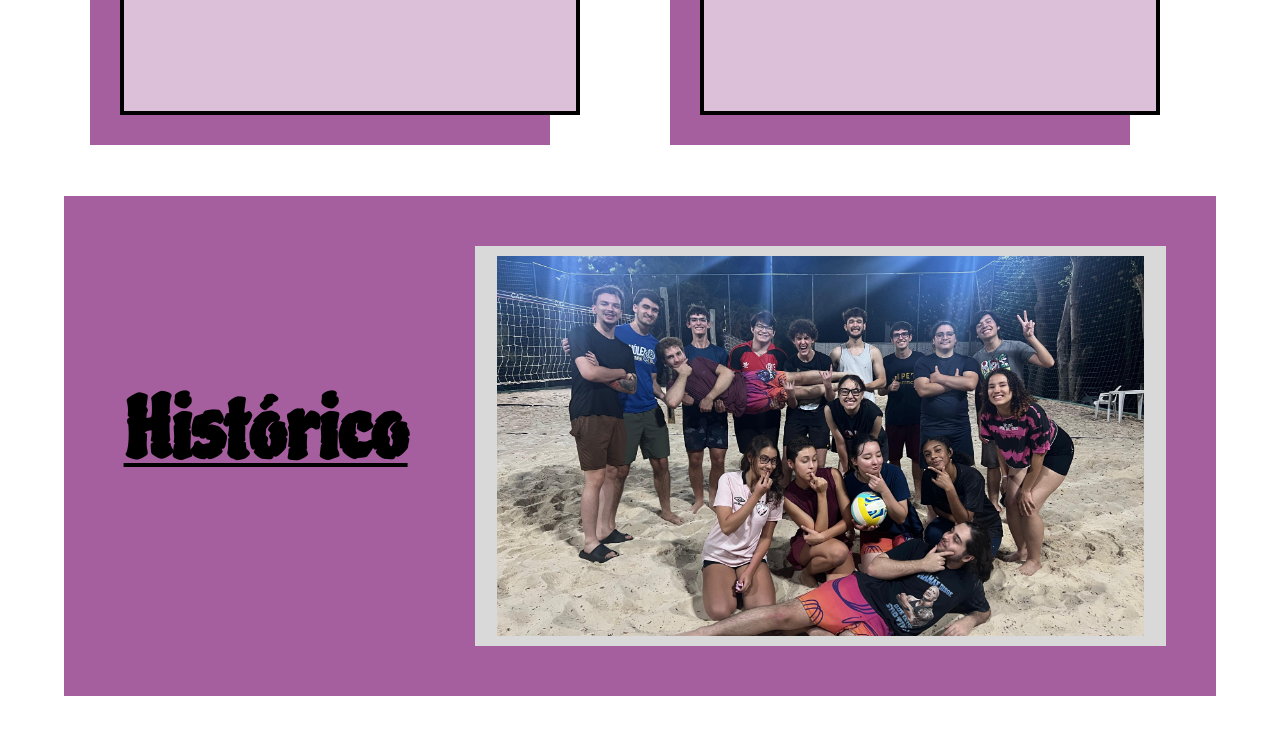
==== commit 9cdcdf13: "Adição da secção de membros, documentos e histórico (incompleto)" ====
--- a/pages/caapec/index.html
+++ b/pages/caapec/index.html
@@ -226,16 +226,96 @@
         <section id="membros" class="seccao-membros">
             <div class="membros-container">
                 <h2 class="seccao-titulo">Membros</h2>
-            </div>
-        </section>
-        <section id="documentos">
-            <h2>Documentos</h2>
-        </section>
-        <section id="documentos">
-            <h2>Documentos</h2>
-        </section>
-        <section id="historico">
-            <h2>Histórico</h2>
+                <div class="membros-grid">
+                    <div class="membro-card">
+                        <div class="membro-foto-box">
+                            <img src="img/temp_gato.png" alt="Foto do Membro">
+                        </div>
+                        <p class="membro-cargo-text">Presidente(a)</p>
+                    </div>
+                    <div class="membro-card">
+                        <div class="membro-foto-box">
+                            <img src="img/temp_gato.png" alt="Foto do Membro">
+                        </div>
+                        <p class="membro-cargo-text">Vice-Presidente(a)</p>
+                    </div>
+                    <div class="membro-card">
+                        <div class="membro-foto-box">
+                            <img src="img/temp_gato.png" alt="Foto do Membro">
+                        </div>
+                        <p class="membro-cargo-text">Diretor Financeiro(a)</p>
+                    </div>
+                    <div class="membro-card">
+                        <div class="membro-foto-box">
+                            <img src="img/temp_gato.png" alt="Foto do Membro">
+                        </div>
+                        <p class="membro-cargo-text">Diretor(a) de Relações Públicas e Marketing</p>
+                    </div>
+                    <div class="membro-card">
+                        <div class="membro-foto-box">
+                            <img src="img/temp_gato.png" alt="Foto do Membro">
+                        </div>
+                        <p class="membro-cargo-text">Primeiro Diretor(a) Geral de Esportes e Eventos</p>
+                    </div>
+                    <div class="membro-card">
+                        <div class="membro-foto-box">
+                            <img src="img/temp_gato.png" alt="Foto do Membro">
+                        </div>
+                        <p class="membro-cargo-text">Segundo Diretor(a) Geral de Esportes e Eventos</p>
+                    </div>
+                    <div class="membro-card">
+                        <div class="membro-foto-box">
+                            <img src="img/temp_gato.png" alt="Foto do Membro">
+                        </div>
+                        <p class="membro-cargo-text">Diretor(a) de Relações Estudantis</p>
+                    </div>
+                </div>
+            </div>
+        </section>
+        <section id="documentos" class="seccao-documentos">
+            <div class="documentos-container">
+                <h2 class="seccao-titulo">Documentos</h2>
+                <div class="documentos-wrapper">
+                    <div class="documento-item">
+                        <div class="documento-sombra"></div>
+                        <div class="documento-card">
+                            <h3>Atas</h3>
+                            <a href="#" class="documento-link">Link da Biblioteca de Atas</a>
+                            <p>Seria legal escrever um pouco sobre o que são as atas, qual a importância e tal, só pra nn ficar muito jogado</p>
+                        </div>
+                    </div>
+                    <div class="documento-item">
+                        <div class="documento-sombra"></div>
+                        <div class="documento-card">
+                            <h3>Estatuto</h3>
+                            <a href="https://docs.google.com/document/d/1xS7BahuTRtdqCyWiLl5Ec-CxtMTmcDCya5Ze5oxkF_M/edit?usp=sharing" class="documento-link">Link do Estatuto</a>
+                            <p>Seria legal escrever um pouco sobre o que é o estatuto, quando foi escrito, qual a importância e tal, só pra nn ficar muito jogado</p>
+                        </div>
+                    </div>
+                </div>
+            </div>
+        </section>
+        <section id="historico" class="seccao-historico">
+            <div class="historico-container">
+                <div class="historico-titulo-wrapper">
+                    <h2 class="seccao-titulo">Histórico</h2>
+                </div>
+                <div class="historico-carrossel-wrapper">
+                    <div class="hist-carrossel-container">
+                        <div class="hist-fotos-wrapper">
+                            <div class="hist-foto-item ativo">
+                                <img src="img/historico/foto_volei2.jpg" alt="Foto histórica 1">
+                            </div>
+                            <div class="hist-foto-item">
+                                <img src="img/historico/foto_futebol.jpg" alt="Foto histórica 2">
+                            </div>
+                            <div class="hist-foto-item">
+                                <img src="img/historico/foto_volei1.jpg" alt="Foto histórica 3">
+                            </div>
+                        </div>
+                    </div>
+                </div>
+            </div>
         </section>
         <script src="../../js/seccao_cargos.js"></script>
     </body>
--- a/pages/caapec/theme-caapec.css
+++ b/pages/caapec/theme-caapec.css
@@ -335,7 +335,6 @@
 .cargos-conteudo-wrapper {
     align-items: center;
     gap: 50px;
-    transition: opacity 0.3s ease;
 }
 
 .cargo-item {
@@ -387,7 +386,7 @@
     font-size: 50pt;
     cursor: pointer;
     color: #000000;
-    transition: transform 0.2s, color 0.2s;
+        ition: transform 0.2s, color 0.2s;
 }
 
 .seta-nav:hover {
@@ -395,15 +394,17 @@
     color: var(--Ilum-Purple);
 }
 
+/* Secção de Membros */
+
 .seccao-membros {
     width: 100%;
-    min-height: 700px;
+    min-height: 886px;
     background-image: url('img/fundo membros.png');
     background-size: cover;
     background-position: bottom;
     display: flex;
     align-items: flex-start;   
-    padding-top: 10px;
+    padding-top: 20px;
 }
 
 .membros-container {
@@ -412,3 +413,204 @@
     flex-direction: column;
     align-items: center;
 }
+
+.membros-grid {
+    display: flex;
+    flex-wrap: wrap;
+    justify-content: center;
+    column-gap: 75px;  
+    row-gap: 30px;
+    width: 100%;
+}
+
+.membro-card {
+    display: flex;
+    flex-direction: column;
+    align-items: center;
+    width: 220px;
+}
+
+.membro-foto-box {
+    width: 100%;
+    height: 270px;
+    background-color: #FFFFFF;
+    border: 5px solid #000000;
+    display: flex;
+    justify-content: center;
+    align-items: center;
+    overflow: hidden;
+}
+
+.membro-foto-box img {
+    width: 100%;
+    height: 100%;
+    object-fit: cover;
+}
+
+.membro-cargo-text {
+    font-family: 'Neuton', serif;
+    font-size: 18pt;
+    color: #000000;
+    font-weight: 700;
+    text-align: center;
+    min-width: 120%;
+}
+
+/* Secção de Documentos */
+
+.seccao-documentos {
+    width: 100%;
+    min-height: 620px;
+    background-color: #FFFFFF;
+    display: flex;
+    align-items: flex-start;
+    justify-content: center;
+    padding-top: 20px;
+}
+
+.documentos-container {
+    width: 100%;
+    display: flex;
+    flex-direction: column;
+    align-items: center;
+}
+
+.documentos-wrapper {
+    display: flex;
+    justify-content: center;
+    gap: 120px; 
+    margin-top: 25px;
+    flex-wrap: wrap;
+}
+
+.documento-item {
+    position: relative;
+    width: 460px;
+    height: 420px;
+}
+
+.documento-sombra {
+    position: absolute;
+    top: 30px;      
+    left: -30px;    
+    width: 100%;
+    height: 100%;
+    background-color: var(--Ilum-Lilac);
+    z-index: 1;
+}
+
+.documento-card {
+    position: relative;
+    z-index: 2;
+    width: 100%;
+    height: 100%;
+    background-color: #DCBFD8;
+    border: 4px solid #000000;
+    display: flex;
+    flex-direction: column;
+    align-items: center;
+    /* padding-top: 10px; */
+    text-align: center;
+}
+
+.documento-card h3 {
+    font-family: 'Neuton', serif;
+    font-size: 50pt;
+    font-weight: 800;
+    color: #000000;
+    margin-top: 0px;
+    margin-bottom: 35px;
+}
+
+.documento-link {
+    font-family: 'Lato', sans-serif;
+    font-size: 20pt;
+    color: var(--Ilum-Purple);
+    text-decoration: underline;
+    text-underline-offset: 3px;
+    margin-bottom: 35px;
+    transition: color 0.2s ;
+}
+
+.documento-link:hover {
+    color: #350839;
+}
+
+.documento-card p {
+    min-width: 88%;
+    font-family: 'Lato', sans-serif;
+    font-size: 13pt;
+    line-height: 1.4;
+    color: #000000;
+    max-width: 320px;
+}
+
+/* Secção de Histórico */
+
+.seccao-historico {
+    width: 100%;
+    height: 600px;
+    padding: 60px 0; 
+    background-color: #FFFFFF;
+    display: flex;
+    justify-content: center;
+}
+
+.historico-container {
+    width: 90%;
+    height: 500px; 
+    background-color: var(--Ilum-Lilac); 
+    display: flex;
+    align-items: center; 
+    justify-content: space-between; 
+    padding: 0; 
+}
+
+.historico-titulo-wrapper {
+    width: 35%; 
+    display: flex;
+    justify-content: center;
+    align-items: center;
+}
+
+.historico-carrossel-wrapper {
+    width: 60%; 
+    height: 80%; 
+    background-color: #D9D9D9; 
+    margin-right: 50px; 
+    display: flex;
+    align-items: center;
+    justify-content: center;
+}
+
+.hist-carrossel-container {
+    display: flex;
+    align-items: center;
+    justify-content: space-between;
+    width: 98%;
+    height: 95%;
+}
+
+.hist-fotos-wrapper {
+    flex: 1;
+    height: 100%;
+    margin: 0 15px;
+    position: relative;
+    overflow: hidden;
+}
+
+.hist-foto-item {
+    display: none;
+    width: 100%;
+    height: 100%;
+}
+
+.hist-foto-item.ativo {
+    display: block;
+}
+
+.hist-foto-item img {
+    width: 100%;
+    height: 100%;
+    object-fit: cover;
+}
